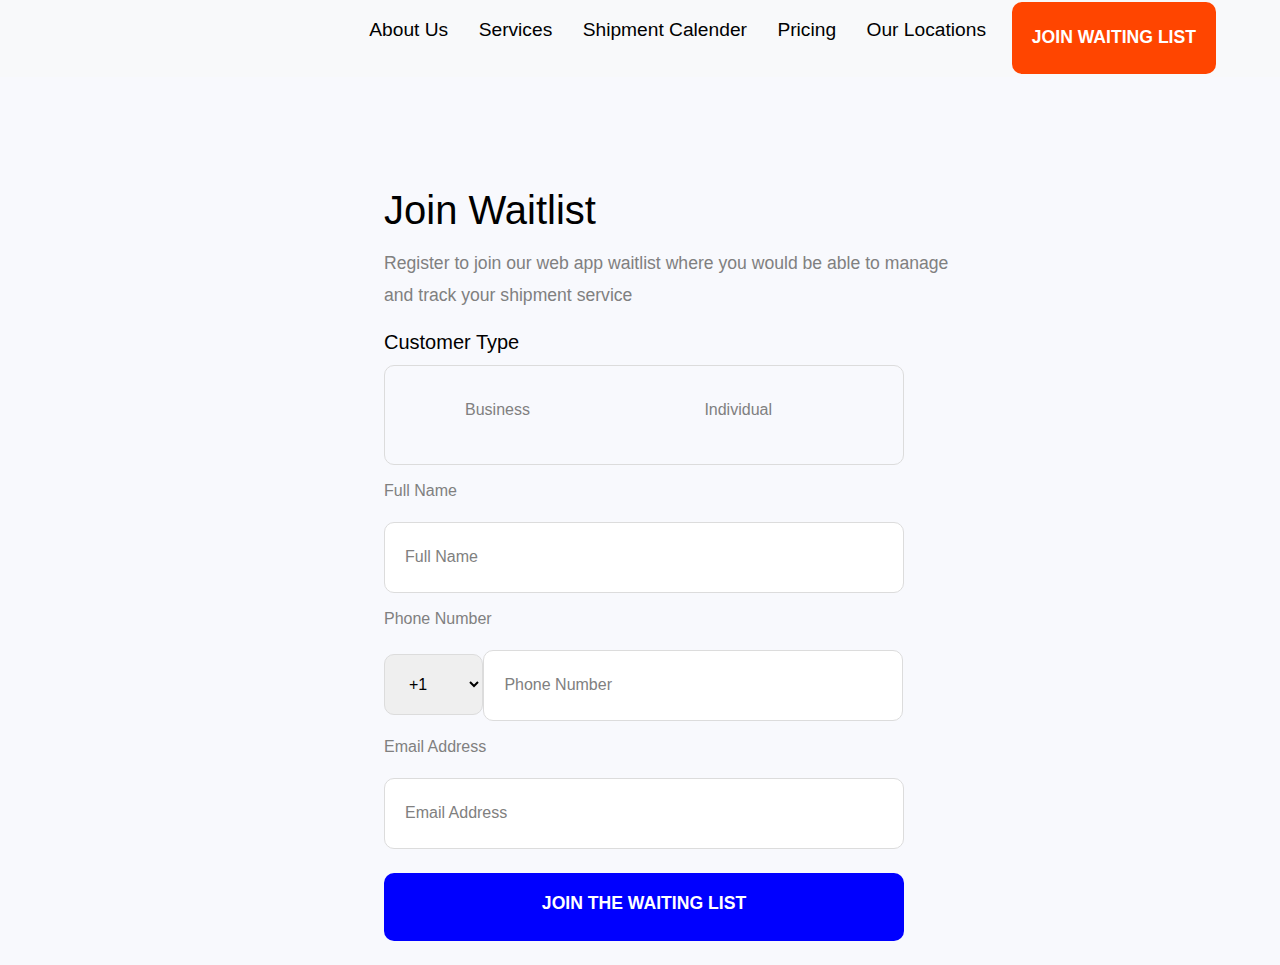
==== contact.html @ 295f47f5 "Complete-Logistics-Website" ====
<!DOCTYPE html>
<html lang="en">
<head>
  <meta charset="UTF-8">
  <meta http-equiv="X-UA-Compatible" content="IE=edge">
  <meta name="viewport" content="width=device-width, initial-scale=1.0">
  <title>Document</title>
  <link rel="stylesheet" href="./css/style.css">
  <link rel="stylesheet" href="./css/index.css">
  <link rel="stylesheet" href="./css/bootstrap.min.css">
  <link rel="stylesheet" href="./css/bootstrap-grid.css">
  <link rel="stylesheet" href="./css/css2.css">
  <link rel="stylesheet" href="./css/fontawesome.min.css">
  <link rel="stylesheet" href="./css/fontawesome.css">
  <link rel="stylesheet" href="./fonts/icomoon/style.css">
  <link rel="stylesheet" href="./fonts/flaticon/font/flaticon.css">
  <link rel="shortcut icon" href="./images/favicon.png" type="image/x-icon">
  <link rel="stylesheet" href="https://unpkg.com/aos@next/dist/aos.css" />
  <link rel="stylesheet" href="./css/aos.css">
</head>
<body>
  <div class="page-wrapper">

    <header class="header">
      <div class="containers bg-light">
        <div class="logos">
          <a href="./index.html">
          <img src="./images/ei_1670007627699-removebg-preview.png" alt="">
          </a>
        </div>
        <nav>
          <input type="checkbox" id="show-menu">
          <ul>
            <li>
              <a href="#hero">About Us</a>
            </li>
            <li>
              <a href="#services">Services</a>
            </li>
            <li>
              <a href="#shipment">Shipment Calender</a>
            </li>
            <li>
              <a href="#pricing">Pricing</a>
            </li>
            <li>
              <a href="#location">Our Locations</a>
            </li>
            <div class="cons" id="hide">
              <button><a href="">Join waiting list</a></button>
            </div>
          </ul>
        </nav>
        <label for="show-menu" class="menu-icon">
          <div class="ham">
           <img src="./images/menu.12889d0d594e64894e90d6d4497a0411.svg" alt="">
          </div>
        </label>
        <div class="cons" id="show">
          <button><a href="">Join waiting list</a></button>
        </div>
      </div>
    </header>

    <!-- contact section starts -->
    <section class="contact" id="contact">
      <div class="form-whole">
        <div class="heading">
          <h1>Join Waitlist</h1>
          <p>Register to join our web app waitlist where you would be able to manage and track your shipment service</p>
        </div>
        <h5>Customer Type</h5>
        <div class="type">
          <input type="checkbox" id="click1">
          <label for="click1" class="type1">
            <p class="buzz">Business</p>
          </label>
          <input type="checkbox" id="click2">
          <label for="click2" class="type2">
            <p class="indi">Individual</p>
          </label>
        </div>
        <div class="contact-form">
          <form action="">
            <div class="input-bottom" id="name">
              <p>Full Name</p>
              <input type="text" name="" id="" placeholder="Full Name" class="input-control">
            </div>
            <div class="input-bottom" id="top">
              <p>Company Name</p>
              <input type="text" name="" id="" placeholder="Company Name" class="input-control">
            </div>
            <div class="input-bottom">
              <p>Phone Number</p>
              <select name="" id="">
                <option value="+1">+1</option>
                <option value="+234">+234</option>
                <option value="+93">+93</option>
                <option value="+54">+54</option>
                <option value="+61">+61</option>
              </select>
              <input type="text" name="" id="number" placeholder="Phone Number" class="input-control">
            </div>
            <div class="input-bottom">
              <p>Email Address</p>
              <input type="text" name="" id="" placeholder="Email Address" class="input-control">
            </div>
          </form>
          <div class="buttons">
            <button type="submit"><p>join the waiting list</p></button>
          </div>
        </div>
      </div>
    </section>
    <!-- contact section end -->
  </div>

  <script src="https://unpkg.com/aos@2.3.1/dist/aos.js"></script>
  <script>
    AOS.init({
    duration:1500,
    });
  </script>
  <script src="./js/aos (2).js"></script>
  <script src="./js/bootstrap.bundle.min.js"></script>
  <script src="./js/bootstrap.min.js"></script>
  <script src="./js/jquery.js"></script>
  <script src="js/jquery.min.js"></script>
  <script src="js/popper.js"></script>
  <script src="js/bootstrap.min.js"></script>
  <script src="js/main.js"></script>
  <script src="./js/index.js"></script>
</body>
</html>
---- css/index.css ----
/* @font-face {
font-family: 'Rubik';
  font-style: normal;
  font-weight: 400;
  font-display: swap;
  src: url(https://fonts.gstatic.com/s/rubik/v21/iJWKBXyIfDnIV7nMrXyi0A.woff2) format('woff2');
  unicode-range: U+0460-052F, U+1C80-1C88, U+20B4, U+2DE0-2DFF, U+A640-A69F, U+FE2E-FE2F;
} */
.page-wrapper{
  overflow: hidden;
}
*{
  margin: 0;
  padding: 0;
  box-sizing: border-box;
}
.shadow {
  -webkit-box-shadow: 0 0.5rem 1rem rgba(0, 0, 0, 0.15) !important;
  box-shadow: 0 0.5rem 1rem rgba(0, 0, 0, 0.15) !important; 
}
.shadow:hover{
  -webkit-box-shadow: 0 0.5rem 1rem rgba(0, 0, 0, 0.15) !important;
  box-shadow: 0 0.5rem 1rem rgba(0, 0, 0, 0.15) !important;
}
.header .containers{
  max-width: 100%;
  width: 100%;
  display: flex;
  align-items: center;
  position: fixed;
  top: 0;
  z-index: 99;
  background-color: white;
}
.logos img{
  width: 150px;
}
.logos{
  margin-left: 3%;
  width: 10%;
}
.cons button{
  border: none;
  background-color: orangered;
  padding: 20px;
  border-radius: 10px;
}
.cons{
  margin-inline-end: 5%;
}
.cons button a{
  text-decoration: none;
  color: white;
  font-size: 1.1rem;
  font-weight: bold;
  font-family: 'Rubik',;
  text-transform: uppercase;
}
nav{
  flex: 1;
  text-align: right;
  margin-inline-end: 1%;
}
nav ul li{
  padding: 13px;
  display: inline-block;
}
ul li a{
  font-family: 'Rubik',sans-serif;
  font-weight: 500;
  font-size: 1.2rem;
  color: black;
  text-decoration: none;
}
.ham{
  display: none;
}
input[type="checkbox"]{
  display: none;
}
#hide{
  display: none;
}

/* hero section starts */
.hero{
  padding: 100px 0 0;
  /* background: linear-gradient(to left, blue, orange); */
}
.carousel-item::before{
    content: '' ;
    /* background-color: rgba(0, 0, 0, 0.8); */
    /* background: linear-gradient(to left, rgba(0, 0, 255, 0.8), rgba(255, 166, 0, 0.8)); */
    background-color: rgba(0, 0, 0, 0.8);
    position: absolute;
    top: 0;
    left: 0;
    right: 0;
    bottom: 0;
}
.hero-text{
  position: absolute;
  top: 20%;
  margin-inline-start: 4%;
  overflow: hidden;
  z-index: 7;
  /* z-index: ; */
}
.hero-text h1{
  font-family: 'Rubik',sans-serif;
  font-weight: bold;
  font-size: 4rem;
  width: 70%;
  line-height: 1.5;
  color: white;
}
.hero-text p{
  font-family: 'Rubik',sans-serif;
  font-size: 1.3rem;
  color: white;
  width: 70%;
}
/* hero section end */

/* why choose section starts */
.choose-us-img{
  margin-inline-start: 10%;
}
.choose-us-img .play-img{
  position: absolute;
  top: 30%;
  width: 20%;
  left: 50%;
}
.choose-us{
  padding: 100px 0 10px;
  /* box-shadow: 5px 5px 5px 5px rgb(228, 224, 224); */
    /* background: linear-gradient(to left, rgba(0, 0, 255, 0.8), rgba(255, 166, 0, 0.8)); */
  margin-block-start: -3%;
}
.choose-us-text h5 img{
  width: 3%;
  padding-right: 7px;
}
.choose-us-text{
  margin-inline-start: 10%;
}
.choose-us-options{
  margin-inline-start: 10%;
}
.choose-us-text h1{
  font-family: 'Rubik',sans-serif;
  font-weight: bold;
  font-size: 2rem;
  width: 60%;
  line-height: 1.5;
  color: blue;
  text-transform: capitalize;
}
.choose-us-text h2{
  font-family: 'Rubik',sans-serif;
  font-weight: bold;
  font-size:  2.2rem;
  width: 70%;
  text-transform: capitalize;
}
/* .choose-us-options img{
  width: 30%;
} */
.choose-us-options i{
  font-size: 3.5rem;
  background: -webkit-linear-gradient( blue, orangered);
  -webkit-background-clip: text;
  -webkit-text-fill-color: transparent;
}
.choose-us-options h4{
  font-family: 'Rubik',sans-serif;
  font-weight: bold;
  font-size: 1.3rem;
  width: 70%;
  text-transform: capitalize;
}
.choose-us-options p{
  font-family: 'Rubik',sans-serif;
  font-weight: 300;
  text-transform: capitalize;
  width: 70%;
}
/* why choose section end */

/* choose section end */
.choose-us-services img{
  width: 100%;
  margin-top: 1%;
}
.why-choose{
  padding: 100px 0 60px;
  margin-top: 3%;
  padding-inline-end: 4%;
  padding-inline-start: 4%;
}
.choose-us-services{
  margin-top: 3%;
}
.why-choose-img{
  background-color: white;
  /* box-shadow: 1px 1px 1px 1px silver; */
  -webkit-box-shadow: 0 0.5rem 1rem rgba(0, 0, 0, 0.15) !important;
  box-shadow: 0 0.5rem 1rem rgba(0, 0, 0, 0.15) !important;
  text-align: center;
  /* border-radius: 20px; */
  font-family: 'Rubik',sans-serif;
  /* width: 100%; */
  padding: 20px;
  margin-top: 1%;
}
.why-choose-img::after{
  /* content: ' ';
  width: 5px;
  height: 153%;
  background: linear-gradient(blue, orangered);
  position: absolute;
  top: -75%;
  transform: rotate(270deg); */
  /* content: ' ';
  width: 5px;
  height: 150%;
  background: linear-gradient(blue, orangered);
  position: absolute;
  left: 50%;
  top: -75%;
  transform: rotate(270deg); */
}
/* .chooses::after{
  content: ' ';
  width: 5px;
  height: 150%;
  background: linear-gradient(blue, orangered);
  position: absolute;
  left: 50%;
  top: -75%;
  transform: rotate(270deg);
} */
.why-choose-img:hover{
  -webkit-box-shadow: 0 0.5rem 1rem rgba(0, 0, 0, 0.15) !important;
  box-shadow: 0 0.5rem 1rem rgba(0, 0, 0, 0.15) !important;
  background-color: white;
}
.why-choose-img i {
  font-size: 4rem;
  background: -webkit-linear-gradient( blue, orangered);
  -webkit-background-clip: text;
  -webkit-text-fill-color: transparent;
}
.why-choose-img h5{
  margin: 0 auto;
  font-weight: bold;
  font-size: 1.2rem;
  width: 60%;
  text-transform: capitalize;
}
.why-choose-img p{
  /* width: 70%; */
  margin: 0 auto;
}
.why-choose-text h1{
  font-family: 'Rubik',sans-serif;
  font-weight: bold;
  font-size:  2.5rem;
  /* width: 70%; */
  display: flex;
  justify-content: center;
  align-items: center;
  text-align: center;
  text-transform: uppercase;
}
/* choose section end */

/* counter section starts */
@media (max-width: 1199.98px) {
  .ftco-counter {
    background-position: center center !important; } }

.ftco-counter .block-18 {
  display: block;
  width: 100%;
  text-align: center;
  padding: 30px 20px; }

.ftco-counter .text strong.number {
  font-family: 'Rubik',sans-serif;
  font-weight: 700;
  font-size: 30px;
  color: blue;
  display: block; }

.ftco-counter .text span {
  font-family: 'Rubik',sans-serif;
  display: block;
  font-size: 16px;
  color: rgba(0, 0, 0, 0.8); }

@media (max-width: 767.98px) {
  .ftco-counter .counter-wrap {
    margin-bottom: 20px; } }

.ftco-counter .ftco-number {
  display: block;
  font-size: 72px;
  font-weight: bold;
  color: #3e64ff; }

/* counter section end */

/* services section start */
  .services{
  padding: 130px 0 60px;
  /* margin-inline-start: 5%; */
  /* margin-inline-end: 5%; */
  margin-block-start: 3%;
  padding-inline-start: 5%;
  padding-inline-end: 5%;
}
.heading-text{
  display: flex;
  justify-content: center;
  align-items: center;
  margin: 0 auto;
  flex-direction: column;
}
.heading-text h1{
  font-family: 'Rubik',sans-serif;
  font-weight: bold;
  font-size: 2.5rem;
  text-transform: capitalize;
  margin: 0 auto;
}
.heading-text p{
  width: 50%;
  font-family: 'Rubik',sans-serif;
  text-align: center;
  font-size: 1.1rem;
  margin: 0 auto;
  color: black;
  font-weight: 300;
}
.service-container{
  margin-top: 5%;
}
.service-container .service-img i{
  font-size: 3rem;
  background: -webkit-linear-gradient( blue, orangered);
  -webkit-background-clip: text;
  -webkit-text-fill-color: transparent;
}
.service-container .service-text h4{
  font-family: 'Rubik',sans-serif;
  font-weight: 500;
  text-transform: capitalize;
  font-size: 2rem;
}
.service-container .service-text p{
  font-family: 'Rubik',sans-serif;
}
/* services section end */

/*shipment section start */
.shipment{
  padding: 150px 0 60px;
}
.city-options{
  position: absolute;
  left: 5%;
  margin-block-start: 5%;
}
.houston{
  border: 3px solid gainsboro;
  border-radius: 10px;
  width: 80%;
  padding: 10px;
  margin-bottom: 3%;
  cursor: pointer;
}
.houston:hover{
  background-color:cornflowerblue;
}
.houston h4{
  text-transform: uppercase;
  font-weight: 300;
  font-family: 'Rubik',sans-serif;
  font-size: 1.2rem;
}
.minneapolis{
  border: 3px solid gainsboro;
  border-radius: 10px;
  width: 80%;
  padding: 10px;
  margin-bottom: 3%;
  cursor: pointer;
}
.minneapolis:hover{
  background-color: cornflowerblue;
}
.minneapolis h4{
  text-transform: uppercase;
  font-weight: 300;
  font-family: 'Rubik',sans-serif;
  font-size: 1.2rem;
}
.lagos{
  border: 3px solid gainsboro;
  border-radius: 10px;
  width: 80%;
  padding: 10px;
  margin-bottom: 3%;
  cursor: pointer;
}
.lagos:hover{
  background-color: cornflowerblue;
}
.lagos h4{
  text-transform: uppercase;
  font-weight: 300;
  font-family: 'Rubik',sans-serif;
  font-size: 1.2rem;
}
/*shipment section end */

/* how-it-works section starts */
.how-it-works{
  background-image: url(../images/how-bg.3cb4a0d847a26d277626.svg);
  background-position: center;
  background-repeat: no-repeat;
  background-size:cover;
  height: 200%;
}
.how-container{
  display: flex;
  text-align: center;
  margin: 0 auto;
  flex-direction: column;
  align-items: center;
  justify-content: center;
}
.line{
  background-color: blue;
  border: 5px solid blue;
  height: 200px;
}
.how-img1 .lines{
  background-color: blue;
  border: 5px solid blue;
  height: 200px;
}
.how-img1,.how-img2, .how-img3{
  background-color: white;
  width: 200px;
  border: 10px solid blue;
  border-radius: 20%;
  padding: 40px;
}
.how-img1 i,.how-img2 i, .how-img3 i{
  font-size: 5rem;
  color: orangered;
}
.how-it-works{
  padding: 150px 0 200px ;
}
.how-text{
  background-color: white;
  border-radius: 10px;
  margin-block-end: 5%;
  /* margin-inline-start: 11%; */
  width: 40%;
  padding: 20px;
}
.how-text p{
  font-family: 'Rubik',sans-serif;
  font-weight: 300;
}
.how-text h4{
  font-family: 'Rubik',sans-serif;
  font-weight: 500;
  font-size: 1.3rem;
}
/* how-it-works section end */

/* pricing section starts */
.pricing{
  /* padding: 60px 0 60px; */
  margin-inline-end: 3%;
  margin-inline-start: 3%;
  margin-block-start: -5%;
}
#price-container{
  margin-block-start: 5%;
}
#price-card{
  border-radius: 10px;
  text-align: center;
  background-color: white;
  padding: 40px;
  cursor: pointer;
  box-shadow: 5px 5px 5px 5px rgb(228, 224, 224);
  margin-inline-end: 3%;
  margin-inline-start: 3%;
}
.price-body1{
  border-bottom: 1px solid gainsboro;
  padding-bottom: 60px;
}
.price-body1 h4{
  font-family: 'Rubik',sans-serif;
  font-weight: 300;
  font-size: 1.4rem;
  line-height: 2;
  margin: 0 auto;
  text-transform: capitalize;
}
.price-body1 h5{
  font-family: 'Rubik',sans-serif;
  font-weight: bold;
  font-size: 1.4rem;
  margin: 0 auto;
  text-transform: capitalize;
}
.price-body1 p{
  font-family: 'Rubik',sans-serif;
  font-weight: 300;
  font-size: 1.3rem;
  margin: 0 auto;
  text-transform: capitalize;
  /* text-decoration: line-through; */
}
.price-body2 .address{
  font-family: 'Rubik',sans-serif;
  font-weight: 300;
  font-size: 1.1rem;
  margin: 0 auto;
  padding-top: 10px;
  text-transform: capitalize;
}
.price-body2 .contact{
  font-family: 'Rubik',sans-serif;
  font-weight: 300;
  color: gray;
  padding-top: 10px;
  font-size: 1rem;
  margin: 0 auto;
  text-transform: capitalize;
}
.price-body1 p span{
  color: blue;
}
.price-body1 h5 span{
  color: blue;
}
.price-body1 h2{
  font-family: 'Rubik',sans-serif;
  font-weight: bold;
  font-size: 1.8rem;
  margin: 0 auto;
  line-height: 1.5;
  text-transform: capitalize;
}
.card-body p{
  font-family: 'Rubik',sans-serif;
  font-weight: bold;
  font-size: 1.1rem;
  color: black;
  margin: 0 auto;
  font-weight: 300;
}
.message{
  margin-block-start: 13%;
  border: 1px solid gainsboro;
}
.message a, .messages a{
  text-decoration: none;
  color: black;
}
.message a :hover{
  color: black;
  text-decoration: none;
}
.messages a :hover{
  color: black;
  text-decoration: none;
}
.message:hover{
  transform: scale(1.1);
}
.messages:hover{
  transform: scale(1.1);
}
.message img{
  width: 50px;
}
.messages{
  margin-block-start: 5%;
  border: 1px solid gainsboro;
}
.messages img{
  width: 50px;
}
.message p, .messages p{
  font-family: 'Rubik',sans-serif;
  font-weight: bold;
  font-size: 1.1rem;
}
/* pricing section end */

/* location section starts */
.location{
  padding: 150px 0 60px;
  margin-inline-end: 3%;
  margin-inline-start: 3%;
}
#location-card a .main-img{
  width: 100%;
}
.location-img p a img{
  width: 40px;
}
.location-imgs p a img{
  width: 40px;
}
.location-img{
  margin-block-start:5%;
  border: 1px solid gainsboro;
}
.location-img img{
  width: 10%;
}
.location-imgs{
  margin-block-start:15%;
  border: 1px solid gainsboro;
}
.location-img:hover{
  transform: scale(1.1);
}
.location-text p{
  font-family: 'Rubik',sans-serif;
  font-weight: 300;
  text-transform: capitalize;
  font-size: 1.1rem;
  padding-bottom: 20px;
  margin: 0 auto;
}
.button button{
  background: none;
  border: 2px solid blue;
  padding: 10px;
}
.button button a{
  text-transform: uppercase;
  color: blue;
  font-weight: bold;
  text-decoration: none;
  font-size: 1.2rem;
  font-family: 'Rubik',sans-serif;
}
#location-card{
  border-radius: 10px;
  text-align: center;
  background-color: white;
  padding: 20px;
  cursor: pointer;
  box-shadow: 5px 5px 5px 5px rgb(228, 224, 224);
  margin-inline-end: 3%;
  margin-inline-start: 3%;
  /* height: 600px; */
}
/* location section end */

/* contact section starts */
.form-whole{
  position: absolute;
  top: 20%;
  left: 30%;
  z-index: 1;
}
.contact{
  font-family: 'Rubik',sans-serif;
  /* text-align: left; */
}
.form-whole .heading{
  text-align: left;
}
.form-whole .heading p{
  width: 70%;
  font-size: 1.1rem;
}
.form-whole .heading h1{
  font-family: 'Rubik',sans-serif;
  font-size: 2.5rem;
}
.form-whole h5{
  font-family: 'Rubik',sans-serif;
}
.form-whole .type{
  border: 1px solid gainsboro;
  width: 520px;
  padding: 10px 5px 5px 10px;
  border-radius: 10px;
}
.form-whole .type2{
  /* margin-inline-start: 20%; */
  border-radius: 10px;
  padding: 20px 100px 10px 100px;
  cursor: pointer;
  font-family: 'Rubik',sans-serif;
}
.form-whole .type1{
  /* margin-inline-start: 20%; */
  border-radius: 10px;
  padding: 20px 70px 10px 70px;
  cursor: pointer;
  font-family: 'Rubik',sans-serif;
}
.form-whole .type1{
  cursor: pointer;
}
.contact-form  #top{
  /* top: 50%; */
  display: none;
}
.contact-form .input-control{
  padding: 20px;
  width: 520px;
  border-radius: 10px;
  border: 1px gainsboro solid;
}
.contact-form select{
  padding: 20px;
  border-radius: 10px;
  border: 1px gainsboro solid;
}
.contact-form #number{
  width: 420px;
  margin-inline-start: -0.5%;
}
.contact-form .input-control::placeholder{
  color: grey;
  font-weight: 400;
}
.contact-form .input-control:focus{
  outline: none;
}
.contact-form .input-bottom p{
  padding-block-start: 1.5%;
}
.contact-form .buttons button{
  background-color: blue;
  padding: 15px 10px 5px 10px;
  width: 520px;
  margin-block-start: 3%;
  margin-block-end: 3%;
  border: none;
  border-radius: 10px;
}
.contact-form .buttons button p{
  font-family: 'Rubik',sans-serif;
  font-weight: bold;
  color: white;
  font-size: 1.1rem;
  text-transform: uppercase;
}
.type #click1:checked ~ .buzz{
  display: flex;
}
/* contact section end */


/* footer section starts */
.footer{
  padding: 100px 0 60px;
  background-color: ghostwhite;
}
.footer-container{
  /* margin-inline-end: 1%; */
  margin-inline-start: 5%;
}
.footer-icon{
  margin-top: 10%;
}
.footer h3{
  font-family: 'Rubik',sans-serif;
  font-weight: bold;
  font-size: 1.3rem;
}
.social{
  display: flex;
  gap: 30px;
}
.social li a span{
  color: blue;
  font-weight: 500;
  font-size: 1.5rem;
}
.footer .logo img{
  width: 150px;
}
.home h5,.links h5,.reach h5{
  font-weight: bold;
  font-family: 'Rubik',sans-serif;
  line-height: 2;
}
.home h6 a,.links h6 a{
  font-family: 'Rubik',sans-serif;
  color: gray;
  font-weight: 300;
  line-height: 1.5;
}
.reach h6 a{
  text-decoration: none;
  color: blue;
  font-weight: 500;
  font-size: 1.1rem;
  line-height: 2;
  font-family: 'Rubik',sans-serif;
}
.home,.links,.reach{
  /* margin-block-start: 20%;
   */
}
.copyright{
  padding-inline-start: 5%;
}
.copyright p{
  font-family: 'Rubik',sans-serif;
  text-transform: capitalize;
  font-size: 1.1rem;
}
/* footer section end */

@media only screen and (max-width:1100px){
  .header .containers{
     box-shadow: 5px 5px 5px rgb(228, 224, 224);
  background-color: #fff;
  }
  #hide{
    display: flex;
    margin-inline-start: 40%;
  }
  #show{
    display: none;
  }
  input[type="checkbox"]{
    display: none;
  }
  .ham{
    display: flex;
    margin-left: -100%;
  }
  .containers nav ul{
    display: block;
    position: fixed;
    background-color: white;
    height: 100%;
    width: 100%;
    top:  65px;
    left: -100%;
    margin-left: 0;
    overflow-y: auto;
    padding-bottom: 100px;
    transition:  all 0.3s ease;
  }
  nav #show-menu:checked ~ul{
    left:  0%;
  }
  nav ul li{
    width: 100%;
    text-align: center;
    line-height: 2.5;
  }
  .logos img{
  width: 150px;
  }
  ul li a{
    font-weight: bold;
    font-size: 1.3rem;
  }
}
@media only screen and (max-width:991px){
  .choose-us-img img{
    width: 90%;
  }
  .home,.links,.reach{
    margin-inline-start: 5%;
  }
  .choose-us-text h1{
    width: 100%;
  }
  .heading-text p{
    width:90% ;
  }
  .heading-text h1{
    margin: 0 auto;
    text-align: center;
  }
  .choose-us-container{
    /* background-color: red; */
    margin-left: 8.333333%;
  }
}
@media only screen and (max-width:540px){

}
@media only screen and (max-width:820px){
  .choose-us-img img{
    width: 90%;
  }
  .home,.links,.reach{
    margin-inline-start: 5%;
  }
}
@media only screen and (max-width:786px){
.header .containers{
  background-color: red;
}
.about-text{
  border-left: none;
  border-bottom: 3px solid silver;
}
.chooses::after{
  content: ' ';
  width: 5px;
  height: 95%;
  background: linear-gradient(blue, orangered);
  position: absolute;
  left: -6px;
  top: 8px;
  transform: rotate(360deg);
}
}
@media only screen and (max-width:414px){
  .containers nav ul{
    top: 100px;
  }
  .choose-us-img img{
    width: 90%;
    border-radius: 20px;
  }
  .choose-us-text h1{
    width: 100%;
  }
  .choose-us-text h5 img{
    width: 30px;
  }
  .heading-text p{
    width: 90%;
  }
  .heading-text h1{
    margin: 0 auto;
    text-align: center;
  }
  .how-text{
    width: 60%;
  }
  .home,.links,.reach{
    margin-inline-start: 5%;
  }
}
@media only screen and (max-width:360px){
  .choose-us-img img{
    width: 90%;
    border-radius: 20px;
  }
  .choose-us-text h1{
    width: 100%;
  }
  .choose-us-text h5 img{
    width: 30px;
  }
  .heading-text p{
    width: 90%;
  }
  .heading-text h1{
    margin: 0 auto;
    text-align: center;
  }
  .how-img1 img,.how-img2 img,.how-img3 img{
    width: 200px;
  }
  .how-text{
    width: 60%;
  }
  .home,.links,.reach{
    margin-inline-start: 5%;
  }
}
@media only screen and (max-width:280px){
  .hero-text h1{
    font-size: 2.5rem;
    width: 100%;
  }
  .choose-us-text h1{
    font-size: 2rem;
  }
  .heading-text p{
    width: 100%;
  }
}

/* .preloader-wrapper {
  position: fixed;
  top: 0;
  left: 0;
  width: 100%;
  height: 100%;
  background: #111;
  display: flex;
  align-items: center;
  justify-content: center;
  transition: all .4s ease;
}

.fade-out-animation {
  opacity: 0;
  visibility: hidden;
} */
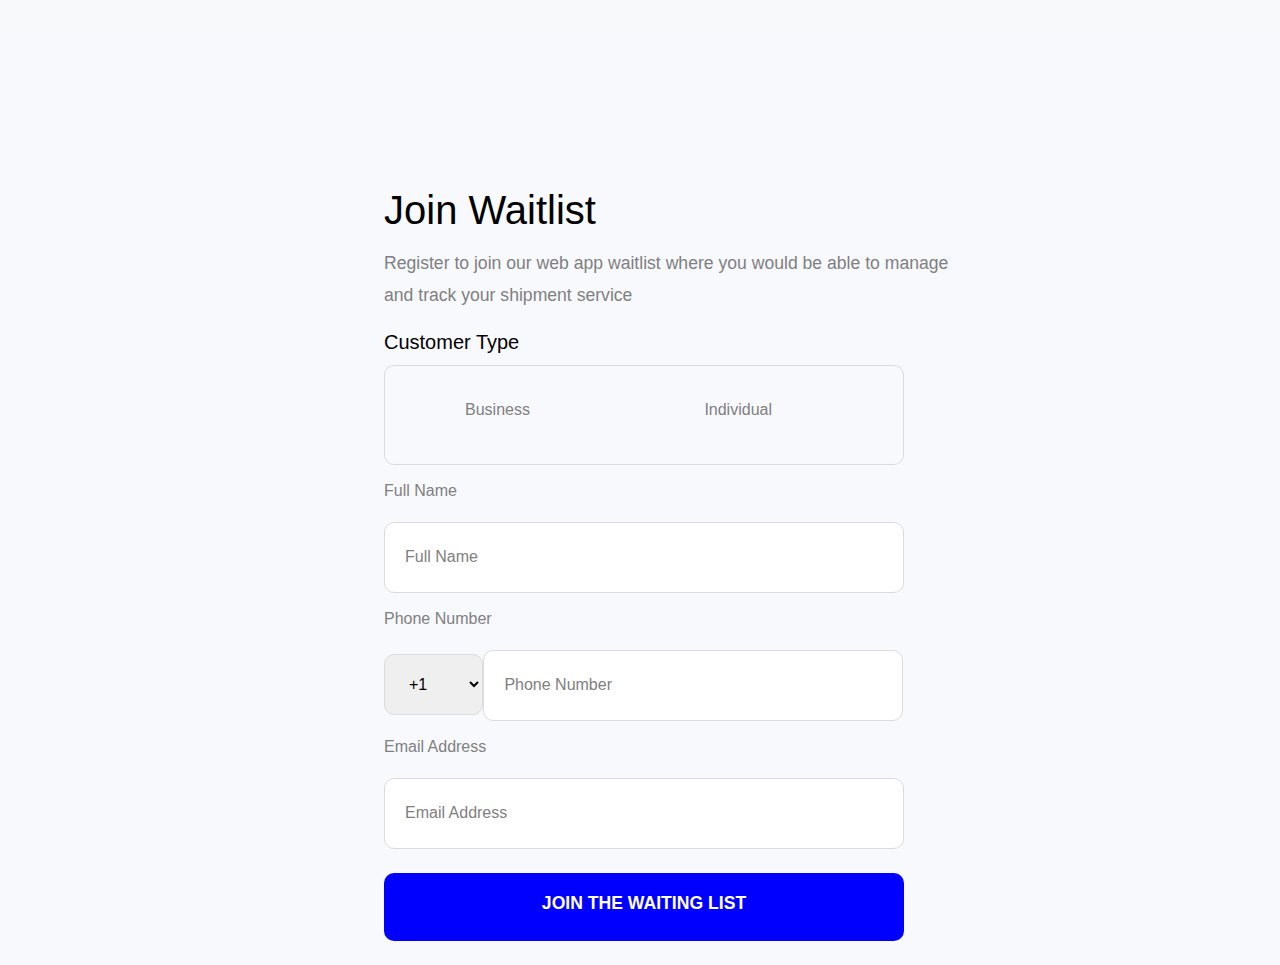
==== commit 06fec91a: "Complete logistics website" ====
--- a/contact.html
+++ b/contact.html
@@ -18,6 +18,11 @@
   <link rel="stylesheet" href="https://unpkg.com/aos@next/dist/aos.css" />
   <link rel="stylesheet" href="./css/aos.css">
 </head>
+<style>
+  .logos img{
+    width: 100px;
+  }
+</style>
 <body>
   <div class="page-wrapper">
 
@@ -28,7 +33,7 @@
           <img src="./images/ei_1670007627699-removebg-preview.png" alt="">
           </a>
         </div>
-        <nav>
+        <!-- <nav>
           <input type="checkbox" id="show-menu">
           <ul>
             <li>
@@ -58,7 +63,7 @@
         </label>
         <div class="cons" id="show">
           <button><a href="">Join waiting list</a></button>
-        </div>
+        </div> -->
       </div>
     </header>
 
